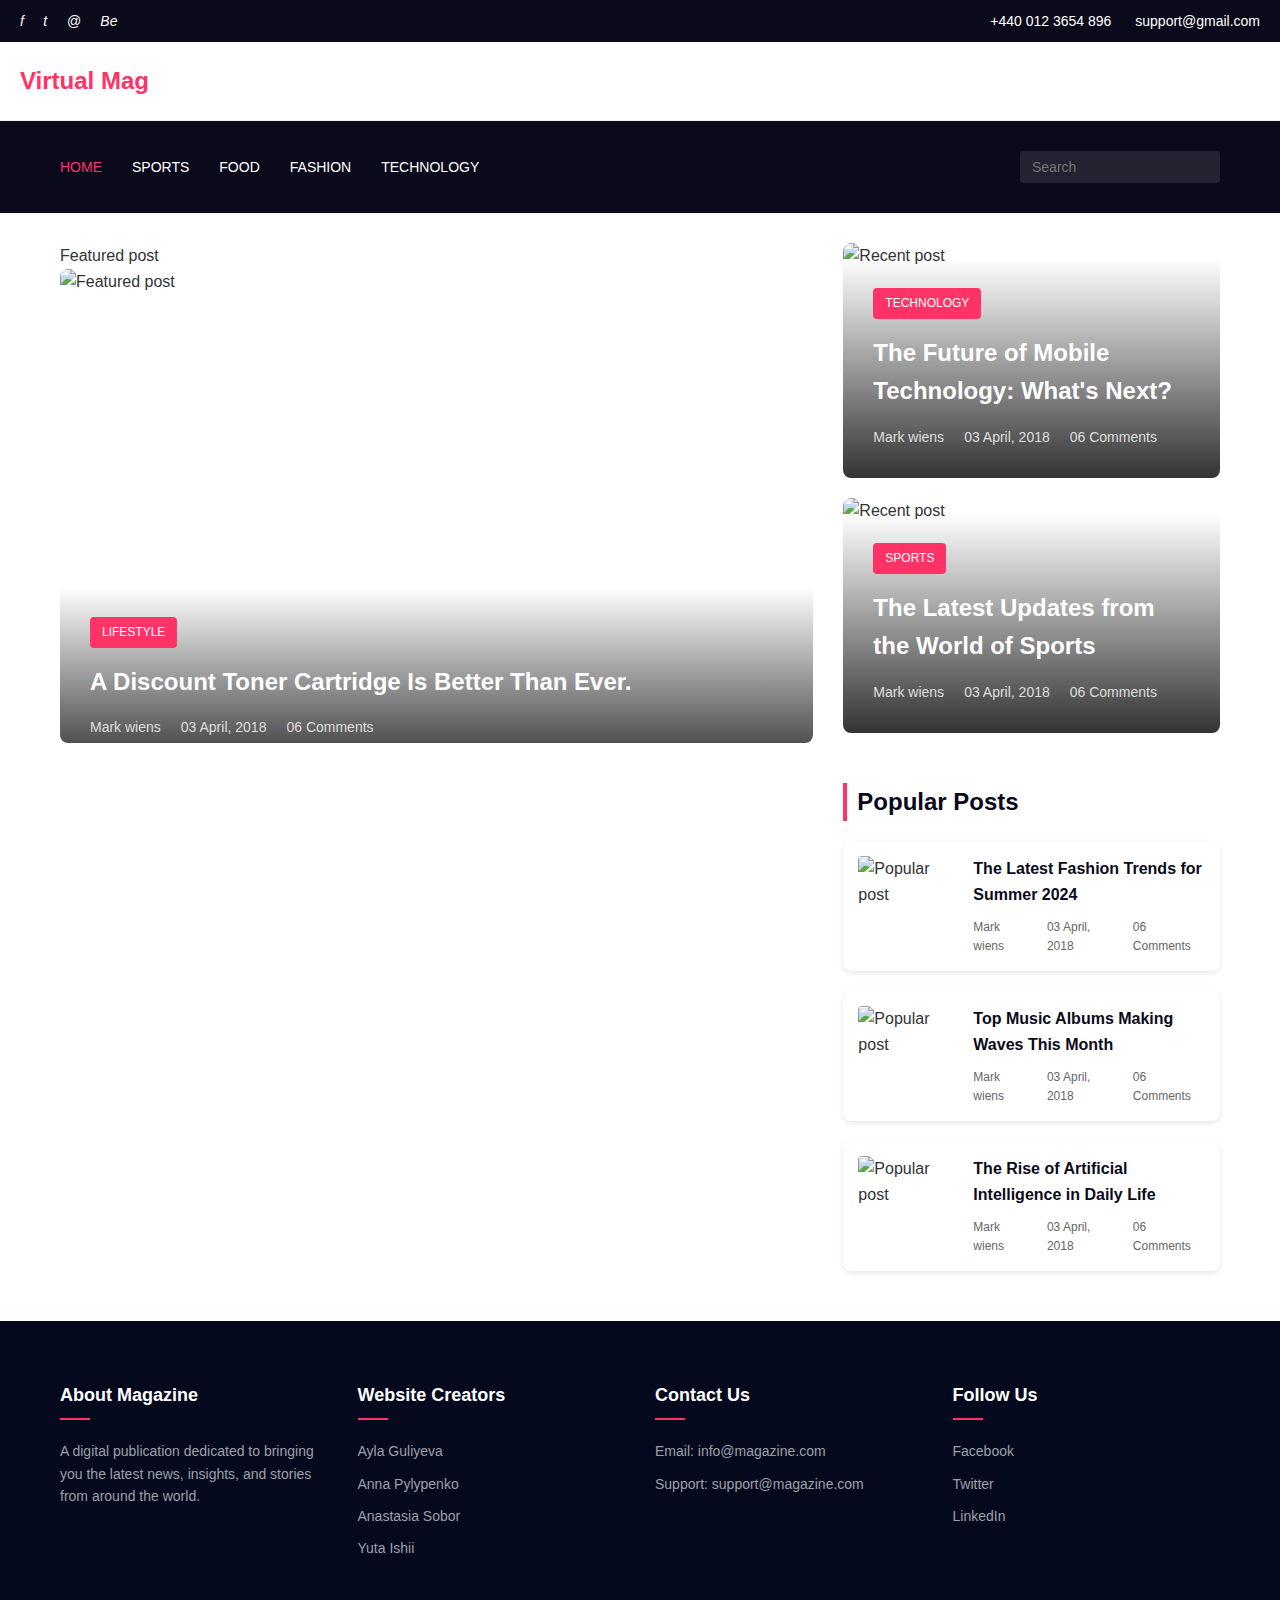
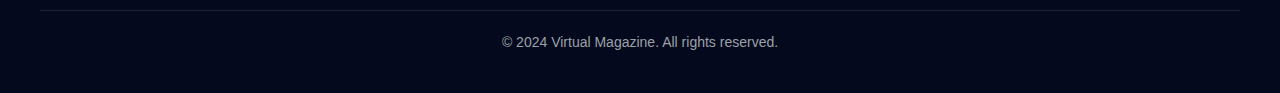
==== index.html @ 9c6059c2 "commit 2" ====
<!DOCTYPE html>
<html lang="en">
  <head>
    <meta charset="UTF-8" />
    <meta name="viewport" content="width=device-width, initial-scale=1.0" />
    <title>Virtual Mag</title>
    <link rel="stylesheet" href="./css/styles.css" />
  </head>
  <body>
    <div class="top-bar">
      <div class="social-icons">
        <a href="#"><i class="fas fa-facebook">f</i></a>
        <a href="#"><i class="fas fa-twitter">t</i></a>
        <a href="#"><i class="fas fa-at">@</i></a>
        <a href="#"><i class="fab fa-behance">Be</i></a>
      </div>
      <div class="contact-info">
        <span>+440 012 3654 896</span>
        <span class="separator">support@gmail.com</span>
      </div>
    </div>

    <header class="header">
      <a href="#" class="logo">Virtual Mag </a>
    </header>

    <nav class="nav-bar">
      <ul>
        <li><a href="index.html" class="active" id="home">Home</a></li>
        <li><a href="sports.html" id="sports">Sports</a></li>
        <li><a href="food.html" id="food">Food</a></li>
        <li><a href="fashion.html" id="fashion">Fashion</a></li>
        <li><a href="technology.html" id="technology">Technology</a></li>
        <li class="search-container">
          <form class="search-form">
            <input type="text" class="search-input" placeholder="Search" />
          </form>
        </li>
      </ul>
    </nav>

    <main class="main-content">
      <div class="featured-post">
        Featured post
        <div class="featured-post">
          <img
            src="https://picsum.photos/800/500?random=1"
            alt="Featured post"
            class="post-image"
          />
          <div class="post-overlay">
            <span class="category-tag">Lifestyle</span>
            <h2>
              <a href="#" class="post-title"
                >A Discount Toner Cartridge Is Better Than Ever.</a
              >
            </h2>
            <div class="post-meta">
              <span>Mark wiens</span>
              <span>03 April, 2018</span>
              <span>06 Comments</span>
            </div>
          </div>
        </div>
      </div>

      <div class="recent-posts">
        <div class="recent-post">
          <img
            src="https://picsum.photos/400/235?random=2"
            alt="Recent post"
            class="post-image"
          />
          <div class="post-overlay">
            <span class="category-tag">Technology</span>
            <h3>
              <a href="#" class="post-title"
                >The Future of Mobile Technology: What's Next?</a
              >
            </h3>
            <div class="post-meta">
              <span>Mark wiens</span>
              <span>03 April, 2018</span>
              <span>06 Comments</span>
            </div>
          </div>
        </div>
        <div class="recent-post">
          <img
            src="https://picsum.photos/400/235?random=3"
            alt="Recent post"
            class="post-image"
          />
          <div class="post-overlay">
            <span class="category-tag">Sports</span>
            <h3>
              <a href="#" class="post-title"
                >The Latest Updates from the World of Sports</a
              >
            </h3>
            <div class="post-meta">
              <span>Mark wiens</span>
              <span>03 April, 2018</span>
              <span>06 Comments</span>
            </div>
          </div>
        </div>
        <div class="popular-posts">
          <h2 class="section-title">Popular Posts</h2>
          <div class="post-list">
            <div class="post-item">
              <img
                src="https://picsum.photos/100/100?random=4"
                alt="Popular post"
                class="post-thumbnail"
              />
              <div class="post-info">
                <h3>
                  <a href="#" class="post-title"
                    >The Latest Fashion Trends for Summer 2024</a
                  >
                </h3>
                <div class="post-meta">
                  <span>Mark wiens</span>
                  <span>03 April, 2018</span>
                  <span>06 Comments</span>
                </div>
              </div>
            </div>
            <div class="post-item">
              <img
                src="https://picsum.photos/100/100?random=5"
                alt="Popular post"
                class="post-thumbnail"
              />
              <div class="post-info">
                <h3>
                  <a href="#" class="post-title"
                    >Top Music Albums Making Waves This Month</a
                  >
                </h3>
                <div class="post-meta">
                  <span>Mark wiens</span>
                  <span>03 April, 2018</span>
                  <span>06 Comments</span>
                </div>
              </div>
            </div>
            <div class="post-item">
              <img
                src="https://picsum.photos/100/100?random=6"
                alt="Popular post"
                class="post-thumbnail"
              />
              <div class="post-info">
                <h3>
                  <a href="#" class="post-title"
                    >The Rise of Artificial Intelligence in Daily Life</a
                  >
                </h3>
                <div class="post-meta">
                  <span>Mark wiens</span>
                  <span>03 April, 2018</span>
                  <span>06 Comments</span>
                </div>
              </div>
            </div>
          </div>
        </div>
      </div>
    </main>

    <script src="./js/index.js"></script>
    <footer class="footer">
      <div class="footer-content">
        <div class="footer-section">
          <h3>About Magazine</h3>
          <p>
            A digital publication dedicated to bringing you the latest news,
            insights, and stories from around the world.
          </p>
        </div>

        <div class="footer-section">
          <h3>Website Creators</h3>
          <ul class="team-list">
            <li>Ayla Guliyeva</li>
            <li>Anna Pylypenko</li>
            <li>Anastasia Sobor</li>
            <li>Yuta Ishii</li>
          </ul>
        </div>

        <div class="footer-section">
          <h3>Contact Us</h3>
          <ul class="contact-list">
            <li>Email: info@magazine.com</li>
            <li>Support: support@magazine.com</li>
          </ul>
        </div>

        <div class="footer-section">
          <h3>Follow Us</h3>
          <div class="social-links">
            <a href="#" class="social-link">Facebook</a>
            <a href="#" class="social-link">Twitter</a>
            <a href="#" class="social-link">LinkedIn</a>
          </div>
        </div>
      </div>

      <div class="footer-bottom">
        <p>&copy; 2024 Virtual Magazine. All rights reserved.</p>
      </div>
    </footer>
    <script src="search.js"></script>
  </body>
</html>
---- css/styles.css ----
/* Reset and base styles */
* {
  margin: 0;
  padding: 0;
  box-sizing: border-box;
}

body {
  font-family: -apple-system, BlinkMacSystemFont, "Segoe UI", Roboto, Oxygen,
    Ubuntu, Cantarell, sans-serif;
  line-height: 1.6;
  color: #333;
}

/* Top bar styles */
.top-bar {
  background-color: #0a0a1a;
  color: white;
  padding: 8px 20px;
  display: flex;
  justify-content: space-between;
  align-items: center;
}

.social-icons a {
  color: white;
  text-decoration: none;
  margin-right: 15px;
  font-size: 14px;
}

.contact-info {
  font-size: 14px;
}

.contact-info .separator {
  margin-left: 20px;
}

/* Header styles */
.header {
  padding: 20px;
  display: flex;
  align-items: center;
  justify-content: space-between;
  border-bottom: 1px solid #eee;
}

.logo {
  color: #ff3366;
  font-size: 24px;
  font-weight: bold;
  text-decoration: none;
  display: flex;
  align-items: center;
}

/* Navigation styles */
.nav-bar {
  background-color: #0a0a1a;
  padding: 15px 20px;
}

/* search styles */

.nav-bar ul {
  list-style: none;
  display: flex;
  align-items: center;
  gap: 30px;
  padding: 15px 20px;
  max-width: 1200px;
  margin: 0 auto;
}

.search-container {
  margin-left: auto;
}

.search-input {
  background: rgba(255, 255, 255, 0.1);
  border: none;
  border-radius: 4px;
  color: white;
  padding: 8px 12px;
  width: 200px;
  font-size: 14px;
}

@media (max-width: 768px) {
  .nav-bar ul {
    flex-wrap: wrap;
    gap: 15px;
  }

  .search-container {
    width: 100%;
    order: -1;
    margin-left: 0;
  }

  .search-input {
    width: 100%;
  }
}

.nav-bar a {
  color: white;
  text-decoration: none;
  font-size: 14px;
  font-weight: 500;
  text-transform: uppercase;
  transition: color 0.3s ease;
}

.nav-bar a:hover,
.nav-bar a.active {
  color: #ff3366;
}

/* Main content styles */
.main-content {
  max-width: 1200px;
  margin: 30px auto;
  padding: 0 20px;
  display: grid;
  grid-template-columns: 2fr 1fr;
  gap: 30px;
}

/* Post styles */
.featured-post,
.recent-post {
  position: relative;
  border-radius: 8px;
  overflow: hidden;
  transition: transform 0.3s ease;
}

.featured-post {
  height: 500px;
}

.recent-post {
  height: 235px;
}

.post-image {
  width: 100%;
  height: 100%;
  object-fit: cover;
}

.post-overlay {
  position: absolute;
  bottom: 0;
  left: 0;
  right: 0;
  padding: 30px;
  background: linear-gradient(transparent, rgba(0, 0, 0, 0.8));
  color: white;
}

.category-tag {
  background-color: #ff3366;
  color: white;
  padding: 6px 12px;
  border-radius: 4px;
  font-size: 12px;
  text-transform: uppercase;
  display: inline-block;
  margin-bottom: 15px;
}

.post-title {
  font-size: 24px;
  margin-bottom: 15px;
  color: white;
  text-decoration: none;
  display: block;
  transition: color 0.3s ease;
}

.post-title:hover {
  color: #ff3366;
}

.post-meta {
  font-size: 14px;
  color: #dedede;
  display: flex;
  gap: 20px;
}

/* Recent posts styles */
.recent-posts {
  display: flex;
  flex-direction: column;
  gap: 20px;
}

.recent-post {
  position: relative;
  border-radius: 8px;
  overflow: hidden;
  height: 235px;
}

/* Popular posts styles */
.popular-posts {
  margin-top: 30px;
  grid-column: 1 / -1;
}

.section-title {
  font-size: 24px;
  font-weight: bold;
  color: #0a0a1a;
  margin-bottom: 20px;
  padding-left: 10px;
  border-left: 4px solid #ff3366;
}

.post-list {
  display: flex;
  flex-direction: column;
  gap: 20px;
}

.post-item {
  display: flex;
  gap: 15px;
  padding: 15px;
  background: #fff;
  border-radius: 8px;
  box-shadow: 0 2px 5px rgba(0, 0, 0, 0.1);
}

.post-thumbnail {
  width: 100px;
  height: 100px;
  object-fit: cover;
  border-radius: 4px;
}

.post-info {
  flex: 1;
}

.post-info .post-title {
  font-size: 16px;
  color: #0a0a1a;
  text-decoration: none;
  margin-bottom: 10px;
  display: block;
}

.post-info .post-title:hover {
  color: #ff3366;
}

.post-info .post-meta {
  font-size: 12px;
  color: #666;
  display: flex;
  gap: 15px;
}

.footer {
  background-color: #04091e;
  color: #fff;
  padding: 60px 0 20px;
  margin-top: 50px;
}

.footer-content {
  max-width: 1200px;
  margin: 0 auto;
  padding: 0 20px;
  display: grid;
  grid-template-columns: repeat(4, 1fr);
  gap: 30px;
}

.footer-section h3 {
  color: #fff;
  font-size: 18px;
  margin-bottom: 20px;
  position: relative;
  padding-bottom: 10px;
}

.footer-section h3::after {
  content: "";
  position: absolute;
  left: 0;
  bottom: 0;
  width: 30px;
  height: 2px;
  background-color: #ff3366;
}

.footer-section p {
  color: #9ca1a7;
  font-size: 14px;
  line-height: 1.6;
}

.team-list,
.contact-list {
  list-style: none;
  padding: 0;
}

.team-list li,
.contact-list li {
  color: #9ca1a7;
  font-size: 14px;
  margin-bottom: 10px;
}

.social-links {
  display: flex;
  flex-direction: column;
  gap: 10px;
}

.social-link {
  color: #9ca1a7;
  text-decoration: none;
  font-size: 14px;
  transition: color 0.3s ease;
}

.social-link:hover {
  color: #ff3366;
}

.footer-bottom {
  max-width: 1200px;
  margin: 0 auto;
  padding: 20px;
  text-align: center;
  border-top: 1px solid rgba(255, 255, 255, 0.1);
  margin-top: 40px;
}

.footer-bottom p {
  color: #9ca1a7;
  font-size: 14px;
}

/* Responsive styles */
@media (max-width: 768px) {
  .main-content {
    grid-template-columns: 1fr;
  }

  .featured-post {
    height: 400px;
  }

  .nav-bar ul {
    flex-wrap: wrap;
    gap: 15px;
  }

  .search-item {
    margin-left: 0;
  }

  .contact-info .separator {
    display: block;
    margin-left: 0;
    margin-top: 5px;
  }
}

@media (max-width: 480px) {
  .post-title {
    font-size: 20px;
  }

  .featured-post {
    height: 300px;
  }

  .recent-post {
    height: 200px;
  }
}

@media (max-width: 992px) {
  .footer-content {
    grid-template-columns: repeat(2, 1fr);
  }
}

@media (max-width: 576px) {
  .footer-content {
    grid-template-columns: 1fr;
  }

  .footer-section {
    text-align: center;
  }

  .footer-section h3::after {
    left: 50%;
    transform: translateX(-50%);
  }

  .social-links {
    align-items: center;
  }
}

.category-content {
  padding: 40px 0;
}

.category-title {
  font-size: 32px;
  font-weight: bold;
  margin-bottom: 30px;
  padding-left: 15px;
  border-left: 4px solid #ff3366;
}

.featured-category-post {
  position: relative;
  height: 500px;
  border-radius: 8px;
  overflow: hidden;
  margin-bottom: 40px;
}

.featured-category-post .post-image {
  width: 100%;
  height: 100%;
  object-fit: cover;
}

.category-grid {
  display: grid;
  grid-template-columns: repeat(2, 1fr);
  gap: 30px;
  margin-top: 40px;
}

.category-post {
  background: #fff;
  border-radius: 8px;
  overflow: hidden;
  box-shadow: 0 2px 10px rgba(0, 0, 0, 0.1);
}

.category-post .post-image {
  width: 100%;
  height: 250px;
  object-fit: cover;
}

.category-post .category-tag {
  position: absolute;
  margin: -20px 0 0 20px;
}

.category-post .post-title {
  font-size: 20px;
  margin: 25px 20px 15px;
  display: block;
  color: #0a0a1a;
  text-decoration: none;
}

.category-post .post-meta {
  padding: 0 20px 20px;
  color: #666;
  font-size: 14px;
  display: flex;
  gap: 15px;
}

.search-status {
  margin-bottom: 30px;
  font-size: 16px;
  color: #666;
}

.search-results-grid {
  display: grid;
  grid-template-columns: repeat(2, 1fr);
  gap: 30px;
  margin-top: 40px;
}

.search-status {
  margin-bottom: 30px;
  font-size: 16px;
  color: #666;
}

.search-results-grid {
  display: grid;
  grid-template-columns: repeat(2, 1fr);
  gap: 30px;
  margin-top: 40px;
}

@media (max-width: 768px) {
  .category-grid {
    grid-template-columns: 1fr;
  }

  .featured-category-post {
    height: 350px;
  }

  .category-post .post-image {
    height: 200px;
  }

  .search-results-grid {
    grid-template-columns: 1fr;
  }

  .search-container {
    width: 100%;
    order: -1;
    margin: 10px 0;
  }

  .search-input {
    width: 100%;
  }
}
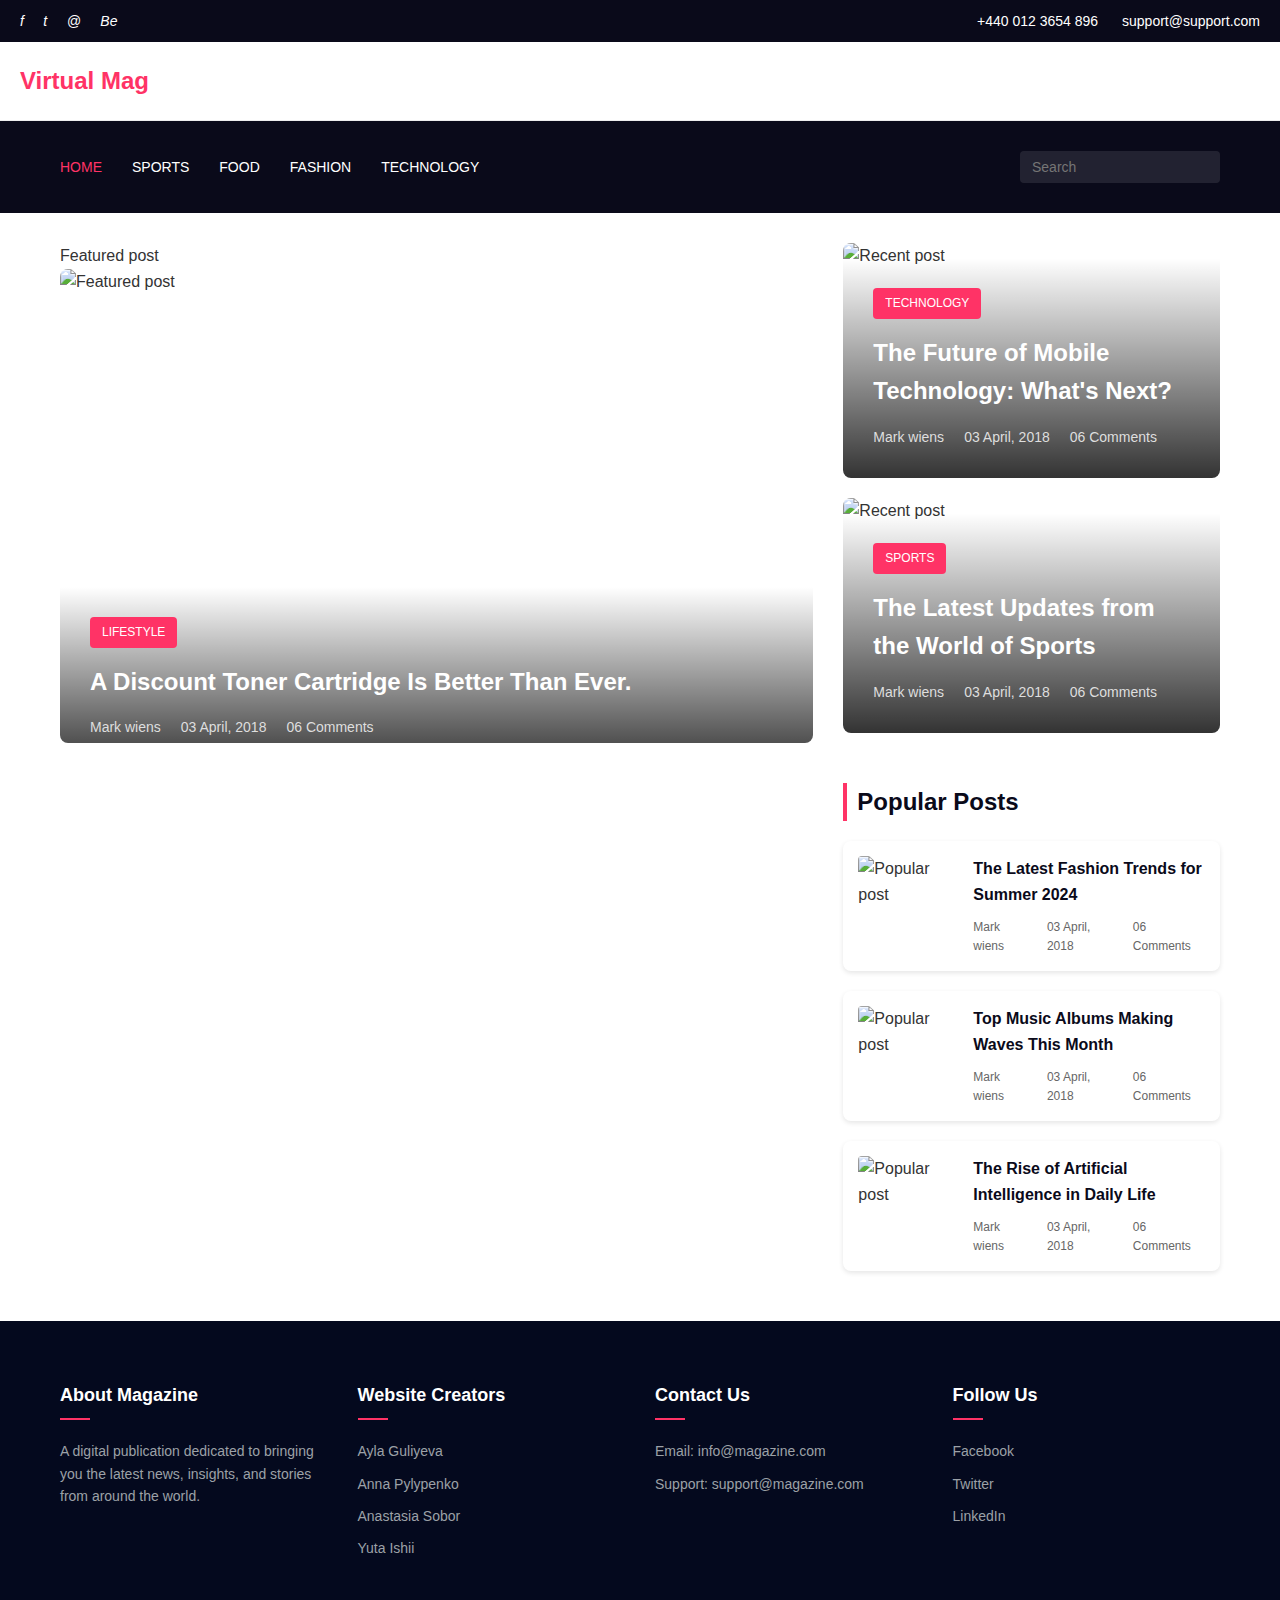
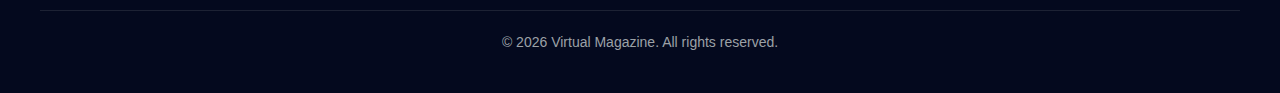
==== commit b0909f4f: "added article detail" ====
--- a/index.html
+++ b/index.html
@@ -7,38 +7,7 @@
     <link rel="stylesheet" href="./css/styles.css" />
   </head>
   <body>
-    <div class="top-bar">
-      <div class="social-icons">
-        <a href="#"><i class="fas fa-facebook">f</i></a>
-        <a href="#"><i class="fas fa-twitter">t</i></a>
-        <a href="#"><i class="fas fa-at">@</i></a>
-        <a href="#"><i class="fab fa-behance">Be</i></a>
-      </div>
-      <div class="contact-info">
-        <span>+440 012 3654 896</span>
-        <span class="separator">support@gmail.com</span>
-      </div>
-    </div>
-
-    <header class="header">
-      <a href="#" class="logo">Virtual Mag </a>
-    </header>
-
-    <nav class="nav-bar">
-      <ul>
-        <li><a href="index.html" class="active" id="home">Home</a></li>
-        <li><a href="sports.html" id="sports">Sports</a></li>
-        <li><a href="food.html" id="food">Food</a></li>
-        <li><a href="fashion.html" id="fashion">Fashion</a></li>
-        <li><a href="technology.html" id="technology">Technology</a></li>
-        <li class="search-container">
-          <form class="search-form">
-            <input type="text" class="search-input" placeholder="Search" />
-          </form>
-        </li>
-      </ul>
-    </nav>
-
+    <div id="header-container"></div>
     <main class="main-content">
       <div class="featured-post">
         Featured post
@@ -51,9 +20,11 @@
           <div class="post-overlay">
             <span class="category-tag">Lifestyle</span>
             <h2>
-              <a href="#" class="post-title"
-                >A Discount Toner Cartridge Is Better Than Ever.</a
-              >
+              <h2>
+                <a href="article.html?id=1" class="post-title"
+                  >A Discount Toner Cartridge Is Better Than Ever.</a
+                >
+              </h2>
             </h2>
             <div class="post-meta">
               <span>Mark wiens</span>
@@ -74,7 +45,7 @@
           <div class="post-overlay">
             <span class="category-tag">Technology</span>
             <h3>
-              <a href="#" class="post-title"
+              <a href="article.html?id=2" class="post-title"
                 >The Future of Mobile Technology: What's Next?</a
               >
             </h3>
@@ -94,9 +65,11 @@
           <div class="post-overlay">
             <span class="category-tag">Sports</span>
             <h3>
-              <a href="#" class="post-title"
-                >The Latest Updates from the World of Sports</a
-              >
+              <h3>
+                <a href="article.html?id=3" class="post-title"
+                  >The Latest Updates from the World of Sports</a
+                >
+              </h3>
             </h3>
             <div class="post-meta">
               <span>Mark wiens</span>
@@ -116,7 +89,7 @@
               />
               <div class="post-info">
                 <h3>
-                  <a href="#" class="post-title"
+                  <a href="article.html?id=4" class="post-title"
                     >The Latest Fashion Trends for Summer 2024</a
                   >
                 </h3>
@@ -135,7 +108,7 @@
               />
               <div class="post-info">
                 <h3>
-                  <a href="#" class="post-title"
+                  <a href="article.html?id=5" class="post-title"
                     >Top Music Albums Making Waves This Month</a
                   >
                 </h3>
@@ -154,7 +127,7 @@
               />
               <div class="post-info">
                 <h3>
-                  <a href="#" class="post-title"
+                  <a href="article.html?id=6" class="post-title"
                     >The Rise of Artificial Intelligence in Daily Life</a
                   >
                 </h3>
@@ -171,48 +144,9 @@
     </main>
 
     <script src="./js/index.js"></script>
-    <footer class="footer">
-      <div class="footer-content">
-        <div class="footer-section">
-          <h3>About Magazine</h3>
-          <p>
-            A digital publication dedicated to bringing you the latest news,
-            insights, and stories from around the world.
-          </p>
-        </div>
-
-        <div class="footer-section">
-          <h3>Website Creators</h3>
-          <ul class="team-list">
-            <li>Ayla Guliyeva</li>
-            <li>Anna Pylypenko</li>
-            <li>Anastasia Sobor</li>
-            <li>Yuta Ishii</li>
-          </ul>
-        </div>
-
-        <div class="footer-section">
-          <h3>Contact Us</h3>
-          <ul class="contact-list">
-            <li>Email: info@magazine.com</li>
-            <li>Support: support@magazine.com</li>
-          </ul>
-        </div>
-
-        <div class="footer-section">
-          <h3>Follow Us</h3>
-          <div class="social-links">
-            <a href="#" class="social-link">Facebook</a>
-            <a href="#" class="social-link">Twitter</a>
-            <a href="#" class="social-link">LinkedIn</a>
-          </div>
-        </div>
-      </div>
-
-      <div class="footer-bottom">
-        <p>&copy; 2024 Virtual Magazine. All rights reserved.</p>
-      </div>
-    </footer>
-    <script src="search.js"></script>
+    <div id="footer-container"></div>
+    <script src="js/component.js"></script>
+    <script src="js/footer.js"></script>
+    <script src="js/search.js"></script>
   </body>
 </html>
--- a/css/styles.css
+++ b/css/styles.css
@@ -508,6 +508,122 @@
   margin-top: 40px;
 }
 
+article-content {
+  max-width: 900px;
+  margin: 40px auto;
+  padding: 0 20px;
+}
+
+.container {
+  width: 100%;
+}
+
+.article-content .category-tag {
+  margin-bottom: 20px;
+}
+
+.article-title {
+  font-size: 42px;
+  margin: 20px 0;
+  color: #0a0a1a;
+}
+
+.article-meta {
+  display: flex;
+  gap: 20px;
+  color: #666;
+  margin-bottom: 30px;
+  font-size: 14px;
+}
+
+.article-main-image {
+  width: 100%;
+  height: auto;
+  max-height: 500px;
+  object-fit: cover;
+  border-radius: 8px;
+  margin-bottom: 30px;
+}
+
+.article-text {
+  font-size: 18px;
+  line-height: 1.8;
+  color: #333;
+  margin-bottom: 40px;
+}
+
+.article-text p {
+  margin-bottom: 20px;
+}
+
+.article-navigation {
+  display: flex;
+  justify-content: space-between;
+  margin: 40px 0;
+  padding: 20px 0;
+  border-top: 1px solid #eee;
+  border-bottom: 1px solid #eee;
+}
+
+.nav-button {
+  color: #0a0a1a;
+  text-decoration: none;
+  font-weight: 500;
+  transition: color 0.3s ease;
+}
+
+.nav-button:hover {
+  color: #ff3366;
+}
+
+.comments-section h2 {
+  font-size: 24px;
+  margin-bottom: 30px;
+  color: #0a0a1a;
+}
+
+.comment {
+  padding: 20px;
+  border-bottom: 1px solid #eee;
+  background: #fff;
+  margin-bottom: 20px;
+}
+
+.comment-author {
+  font-weight: bold;
+  margin-bottom: 10px;
+  color: #0a0a1a;
+}
+
+.comment-date {
+  color: #666;
+  font-size: 14px;
+  margin-left: 10px;
+}
+
+.comment-text {
+  color: #333;
+  line-height: 1.6;
+}
+
+.comment {
+  display: flex;
+  gap: 20px;
+  padding: 20px;
+  border-bottom: 1px solid #eee;
+}
+
+.comment-avatar {
+  width: 50px;
+  height: 50px;
+  border-radius: 50%;
+  object-fit: cover;
+  flex-shrink: 0;
+}
+
+.comment-content {
+  flex: 1;
+}
 @media (max-width: 768px) {
   .category-grid {
     grid-template-columns: 1fr;
@@ -534,4 +650,12 @@
   .search-input {
     width: 100%;
   }
-}
+
+  .article-title {
+    font-size: 32px;
+  }
+
+  .article-text {
+    font-size: 16px;
+  }
+}
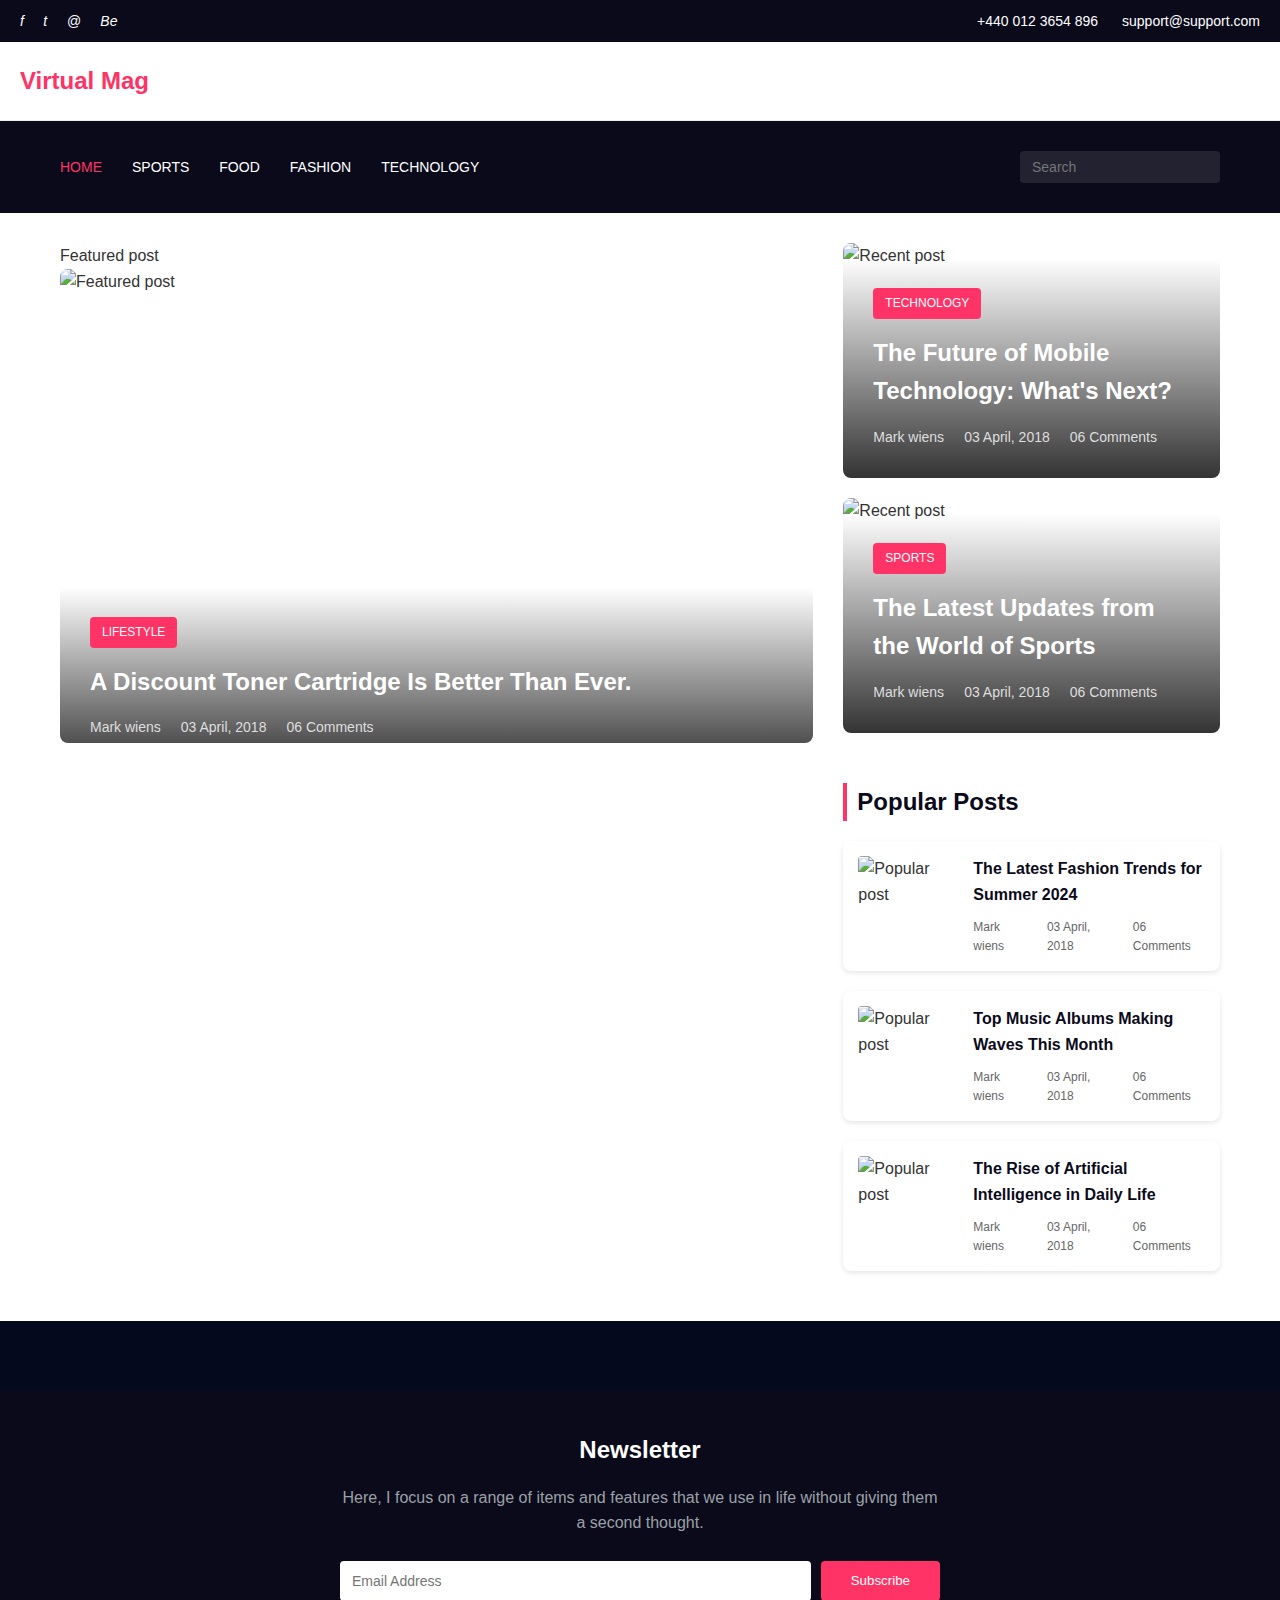
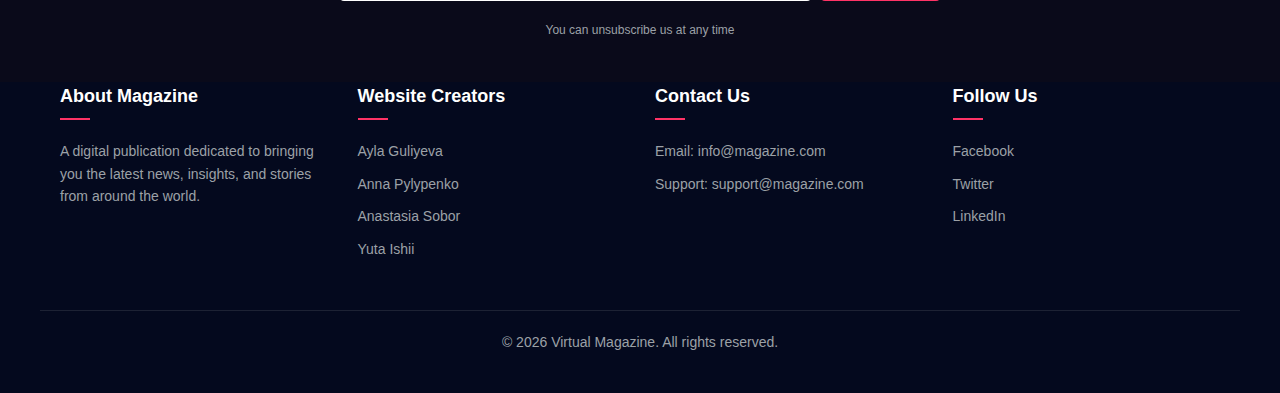
==== commit 06eaf426: "added newsletter" ====
--- a/index.html
+++ b/index.html
@@ -143,8 +143,10 @@
       </div>
     </main>
 
-    <script src="./js/index.js"></script>
+    <script src="/js/index.js"></script>
+    <!-- <div id="newsletter-container"></div> -->
     <div id="footer-container"></div>
+    <script src="js/newsletter.js"></script>
     <script src="js/component.js"></script>
     <script src="js/footer.js"></script>
     <script src="js/search.js"></script>
--- a/css/styles.css
+++ b/css/styles.css
@@ -269,7 +269,7 @@
 .footer {
   background-color: #04091e;
   color: #fff;
-  padding: 60px 0 20px;
+  padding: 20px 0 20px;
   margin-top: 50px;
 }
 
@@ -624,6 +624,155 @@
 .comment-content {
   flex: 1;
 }
+
+.article-images {
+  display: flex;
+  gap: 20px;
+  margin: 30px 0;
+}
+
+.article-additional-image {
+  width: 100%;
+  height: 200px;
+  object-fit: cover;
+  border-radius: 8px;
+}
+
+.similar-articles {
+  margin: 40px 0;
+  padding: 20px;
+  background: #f8f8f8;
+  border-radius: 8px;
+}
+
+.similar-articles h3 {
+  margin-bottom: 20px;
+  font-size: 20px;
+  color: #0a0a1a;
+}
+
+.similar-article {
+  display: flex;
+  align-items: center;
+  margin-top: 12px;
+  gap: 15px;
+}
+
+.similar-article-image {
+  width: 100px;
+  height: 100px;
+  object-fit: cover;
+  border-radius: 4px;
+}
+
+.similar-article-title {
+  color: #0a0a1a;
+  text-decoration: none;
+  font-weight: 500;
+  transition: color 0.3s ease;
+}
+
+.similar-article-title:hover {
+  color: #ff3366;
+}
+
+.article-social {
+  display: flex;
+  align-items: center;
+  gap: 15px;
+  margin: 20px 0;
+}
+
+.social-buttons {
+  display: flex;
+  gap: 10px;
+}
+
+.social-button {
+  width: 35px;
+  height: 35px;
+  border-radius: 50%;
+  display: flex;
+  align-items: center;
+  justify-content: center;
+  color: white;
+  text-decoration: none;
+  transition: transform 0.3s ease;
+}
+
+.social-button:hover {
+  transform: translateY(-2px);
+}
+
+.facebook {
+  background-color: #3b5998;
+}
+.twitter {
+  background-color: #1da1f2;
+}
+.linkedin {
+  background-color: #0077b5;
+}
+.pinterest {
+  background-color: #bd081c;
+}
+
+.newsletter {
+  background: #0a0a1a;
+  padding: 40px 20px;
+  margin-top: 50px;
+}
+
+.newsletter-content {
+  max-width: 600px;
+  margin: 0 auto;
+  text-align: center;
+  color: white;
+}
+
+.newsletter h3 {
+  font-size: 24px;
+  margin-bottom: 15px;
+}
+
+.newsletter p {
+  color: #9ca1a7;
+  margin-bottom: 25px;
+}
+
+.newsletter-form {
+  display: flex;
+  gap: 10px;
+  margin-bottom: 15px;
+}
+
+.newsletter-form input {
+  flex: 1;
+  padding: 12px;
+  border: none;
+  border-radius: 4px;
+  font-size: 14px;
+}
+
+.newsletter-form button {
+  padding: 12px 30px;
+  background: #ff3366;
+  color: white;
+  border: none;
+  border-radius: 4px;
+  cursor: pointer;
+  transition: background 0.3s ease;
+}
+
+.newsletter-form button:hover {
+  background: #e62958;
+}
+
+.newsletter small {
+  color: #9ca1a7;
+  font-size: 12px;
+}
+
 @media (max-width: 768px) {
   .category-grid {
     grid-template-columns: 1fr;
@@ -658,4 +807,18 @@
   .article-text {
     font-size: 16px;
   }
-}
+
+  .article-images {
+    flex-direction: column;
+  }
+}
+
+@media (max-width: 576px) {
+  .newsletter-form {
+    flex-direction: column;
+  }
+
+  .newsletter-form button {
+    width: 100%;
+  }
+}
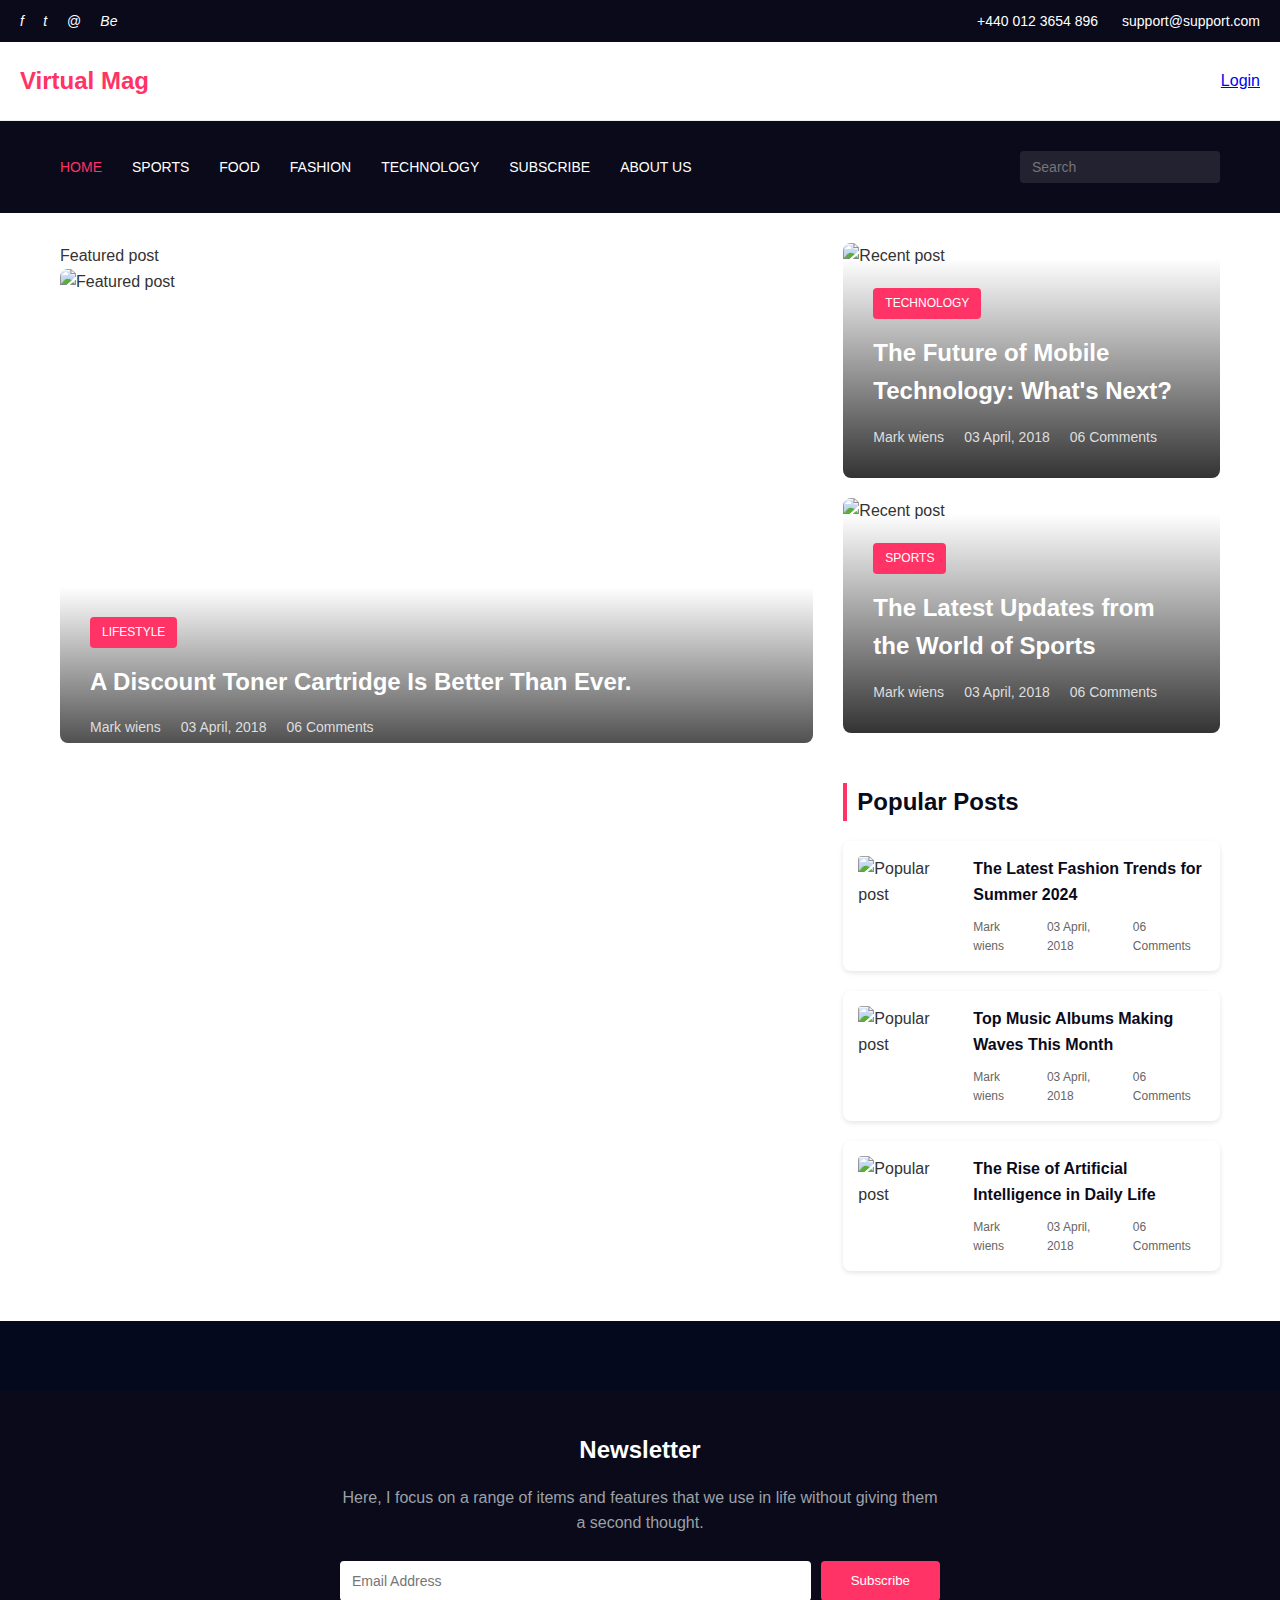
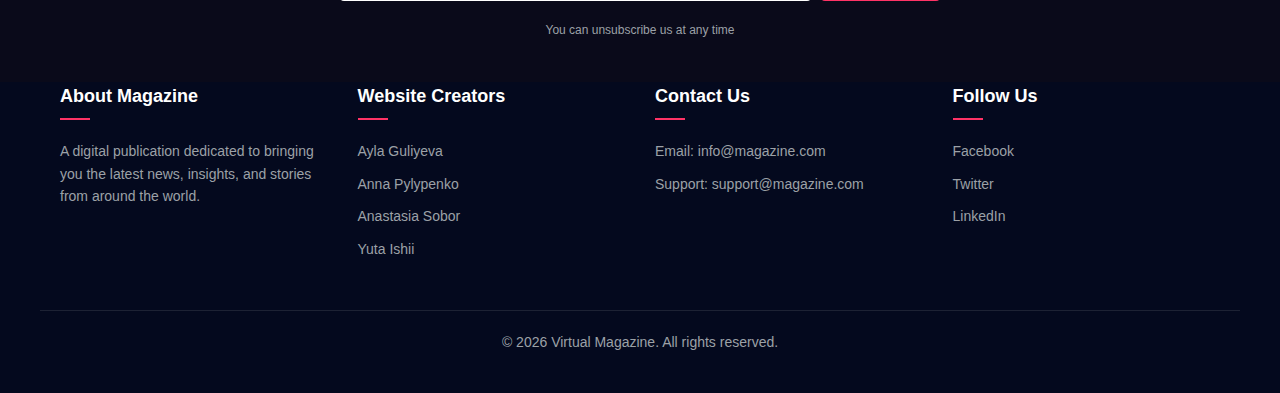
==== commit 8236fda9: "added some pages" ====
--- a/index.html
+++ b/index.html
@@ -143,10 +143,10 @@
       </div>
     </main>
 
-    <script src="/js/index.js"></script>
     <!-- <div id="newsletter-container"></div> -->
     <div id="footer-container"></div>
     <script src="js/newsletter.js"></script>
+    <script src="js/subscription.js"></script>
     <script src="js/component.js"></script>
     <script src="js/footer.js"></script>
     <script src="js/search.js"></script>
--- a/css/styles.css
+++ b/css/styles.css
@@ -822,3 +822,441 @@
     width: 100%;
   }
 }
+/* Subscription page specific styles */
+.subscription-container {
+  max-width: 1200px;
+  margin: 40px auto;
+  padding: 0 20px;
+}
+
+.subscription-header {
+  background: #0a0a1a;
+  color: white;
+  padding: 60px 20px;
+  text-align: center;
+}
+
+.subscription-header h1 {
+  font-size: 2.5rem;
+  margin-bottom: 20px;
+}
+
+.subscription-header p {
+  font-size: 1.1rem;
+  color: #9ca1a7;
+  max-width: 600px;
+  margin: 0 auto;
+}
+
+.pricing-container {
+  margin: -40px auto 40px;
+  padding: 0 20px;
+  display: grid;
+  grid-template-columns: repeat(3, 1fr);
+  gap: 30px;
+}
+
+.pricing-plan {
+  background: white;
+  border-radius: 8px;
+  padding: 30px;
+  text-align: center;
+  transition: transform 0.3s ease;
+  box-shadow: 0 2px 10px rgba(0, 0, 0, 0.1);
+}
+
+.pricing-plan:hover {
+  transform: translateY(-5px);
+}
+
+.pricing-plan.popular {
+  border: 2px solid #ff3366;
+  position: relative;
+}
+
+.popular-badge {
+  position: absolute;
+  top: -12px;
+  left: 50%;
+  transform: translateX(-50%);
+  background: #ff3366;
+  color: white;
+  padding: 4px 12px;
+  border-radius: 20px;
+  font-size: 0.8rem;
+}
+
+.plan-name {
+  font-size: 1.5rem;
+  color: #0a0a1a;
+  margin-bottom: 15px;
+}
+
+.plan-price {
+  font-size: 2.5rem;
+  color: #0a0a1a;
+  margin-bottom: 20px;
+}
+
+.plan-price span {
+  font-size: 1rem;
+  color: #666;
+}
+
+.plan-features {
+  list-style: none;
+  margin-bottom: 30px;
+}
+
+.plan-features li {
+  margin-bottom: 10px;
+  color: #666;
+  padding: 5px 0;
+}
+
+.subscribe-btn {
+  background: #0a0a1a;
+  color: white;
+  border: none;
+  padding: 12px 30px;
+  border-radius: 4px;
+  font-size: 1rem;
+  cursor: pointer;
+  transition: background 0.3s ease, transform 0.2s ease;
+  width: 100%;
+}
+
+.subscribe-btn:hover {
+  background: #ff3366;
+  transform: translateY(-2px);
+}
+
+.subscribe-btn:active {
+  transform: translateY(0);
+}
+
+.order-form {
+  max-width: 600px;
+  margin: 40px auto;
+  padding: 30px;
+  background: white;
+  border-radius: 8px;
+  box-shadow: 0 2px 10px rgba(0, 0, 0, 0.1);
+}
+
+.order-form h2 {
+  color: #0a0a1a;
+  margin-bottom: 20px;
+  font-size: 1.5rem;
+}
+
+.form-group {
+  margin-bottom: 20px;
+}
+
+.form-group label {
+  display: block;
+  margin-bottom: 8px;
+  color: #0a0a1a;
+  font-weight: 500;
+}
+
+.form-group input {
+  width: 100%;
+  padding: 12px;
+  border: 1px solid #ddd;
+  border-radius: 4px;
+  font-size: 1rem;
+  transition: border-color 0.3s ease;
+}
+
+.form-group input:focus {
+  outline: none;
+  border-color: #ff3366;
+  box-shadow: 0 0 0 2px rgba(255, 51, 102, 0.1);
+}
+
+.order-summary {
+  background: #f8f8f8;
+  padding: 20px;
+  border-radius: 4px;
+  margin-bottom: 20px;
+}
+
+.summary-row {
+  display: flex;
+  justify-content: space-between;
+  margin-bottom: 10px;
+  color: #666;
+}
+
+.summary-row.total {
+  font-weight: bold;
+  color: #0a0a1a;
+  border-top: 1px solid #ddd;
+  padding-top: 10px;
+  margin-top: 10px;
+}
+
+/* Credit card styles */
+.card-container {
+  display: grid;
+  grid-template-columns: 2fr 1fr;
+  gap: 20px;
+}
+
+.cvv-info {
+  display: flex;
+  gap: 10px;
+}
+
+/* Features section */
+.features-section {
+  background: #f8f8f8;
+  padding: 60px 20px;
+  margin: 60px 0;
+}
+
+.features-grid {
+  max-width: 1200px;
+  margin: 0 auto;
+  display: grid;
+  grid-template-columns: repeat(3, 1fr);
+  gap: 30px;
+}
+
+.feature-card {
+  background: white;
+  padding: 30px;
+  border-radius: 8px;
+  text-align: center;
+  box-shadow: 0 2px 10px rgba(0, 0, 0, 0.1);
+}
+
+.feature-icon {
+  font-size: 2rem;
+  color: #ff3366;
+  margin-bottom: 20px;
+}
+
+.feature-title {
+  font-size: 1.2rem;
+  color: #0a0a1a;
+  margin-bottom: 15px;
+}
+
+.feature-description {
+  color: #666;
+  line-height: 1.6;
+}
+
+/* Responsive styles */
+@media (max-width: 992px) {
+  .pricing-container {
+    grid-template-columns: repeat(2, 1fr);
+  }
+
+  .features-grid {
+    grid-template-columns: repeat(2, 1fr);
+  }
+}
+
+@media (max-width: 768px) {
+  .subscription-header h1 {
+    font-size: 2rem;
+  }
+
+  .pricing-container {
+    grid-template-columns: 1fr;
+    margin-top: 20px;
+  }
+
+  .features-grid {
+    grid-template-columns: 1fr;
+  }
+
+  .card-container {
+    grid-template-columns: 1fr;
+  }
+}
+
+@media (max-width: 576px) {
+  .subscription-header {
+    padding: 40px 20px;
+  }
+
+  .plan-price {
+    font-size: 2rem;
+  }
+
+  .order-form {
+    padding: 20px;
+  }
+}
+
+.author-profile-content {
+  max-width: 1200px;
+  margin: 40px auto;
+  padding: 0 20px;
+}
+
+.author-header {
+  background: white;
+  border-radius: 8px;
+  padding: 40px;
+  margin-bottom: 40px;
+  box-shadow: 0 2px 10px rgba(0, 0, 0, 0.1);
+}
+
+.author-info {
+  display: flex;
+  gap: 40px;
+  align-items: flex-start;
+}
+
+.author-avatar {
+  width: 150px;
+  height: 150px;
+  border-radius: 50%;
+  object-fit: cover;
+}
+
+.author-details {
+  flex: 1;
+}
+
+.author-name {
+  font-size: 2.5rem;
+  color: #0a0a1a;
+  margin-bottom: 10px;
+}
+
+.author-role {
+  color: #ff3366;
+  font-size: 1.1rem;
+  display: block;
+  margin-bottom: 20px;
+}
+
+.author-bio {
+  color: #666;
+  line-height: 1.6;
+  margin-bottom: 30px;
+  font-size: 1.1rem;
+}
+
+.author-stats {
+  display: flex;
+  gap: 40px;
+  margin-bottom: 30px;
+}
+
+.stat-item {
+  text-align: center;
+}
+
+.stat-number {
+  display: block;
+  font-size: 1.5rem;
+  font-weight: bold;
+  color: #0a0a1a;
+}
+
+.stat-label {
+  color: #666;
+  font-size: 0.9rem;
+}
+
+.author-social {
+  display: flex;
+  gap: 15px;
+}
+
+.author-social .social-button {
+  width: 40px;
+  height: 40px;
+}
+
+.article-grid {
+  display: grid;
+  grid-template-columns: repeat(3, 1fr);
+  gap: 30px;
+  margin-top: 30px;
+}
+
+.author-article {
+  background: white;
+  border-radius: 8px;
+  overflow: hidden;
+  box-shadow: 0 2px 10px rgba(0, 0, 0, 0.1);
+  transition: transform 0.3s ease;
+}
+
+.author-article:hover {
+  transform: translateY(-5px);
+}
+
+.article-image {
+  width: 100%;
+  height: 200px;
+  object-fit: cover;
+}
+
+.article-content {
+  padding: 20px;
+}
+
+.article-date {
+  color: #666;
+  font-size: 0.9rem;
+  margin-bottom: 10px;
+  display: block;
+}
+
+.article-title {
+  color: #0a0a1a;
+  text-decoration: none;
+  font-size: 1.2rem;
+  line-height: 1.4;
+  margin-bottom: 15px;
+  display: block;
+}
+
+.article-title:hover {
+  color: #ff3366;
+}
+
+.article-excerpt {
+  color: #666;
+  font-size: 0.95rem;
+  line-height: 1.6;
+}
+
+@media (max-width: 992px) {
+  .article-grid {
+    grid-template-columns: repeat(2, 1fr);
+  }
+}
+
+@media (max-width: 768px) {
+  .author-info {
+    flex-direction: column;
+    text-align: center;
+  }
+
+  .author-avatar {
+    margin: 0 auto 20px;
+  }
+
+  .author-stats {
+    justify-content: center;
+  }
+
+  .author-social {
+    justify-content: center;
+  }
+
+  .article-grid {
+    grid-template-columns: 1fr;
+  }
+}
